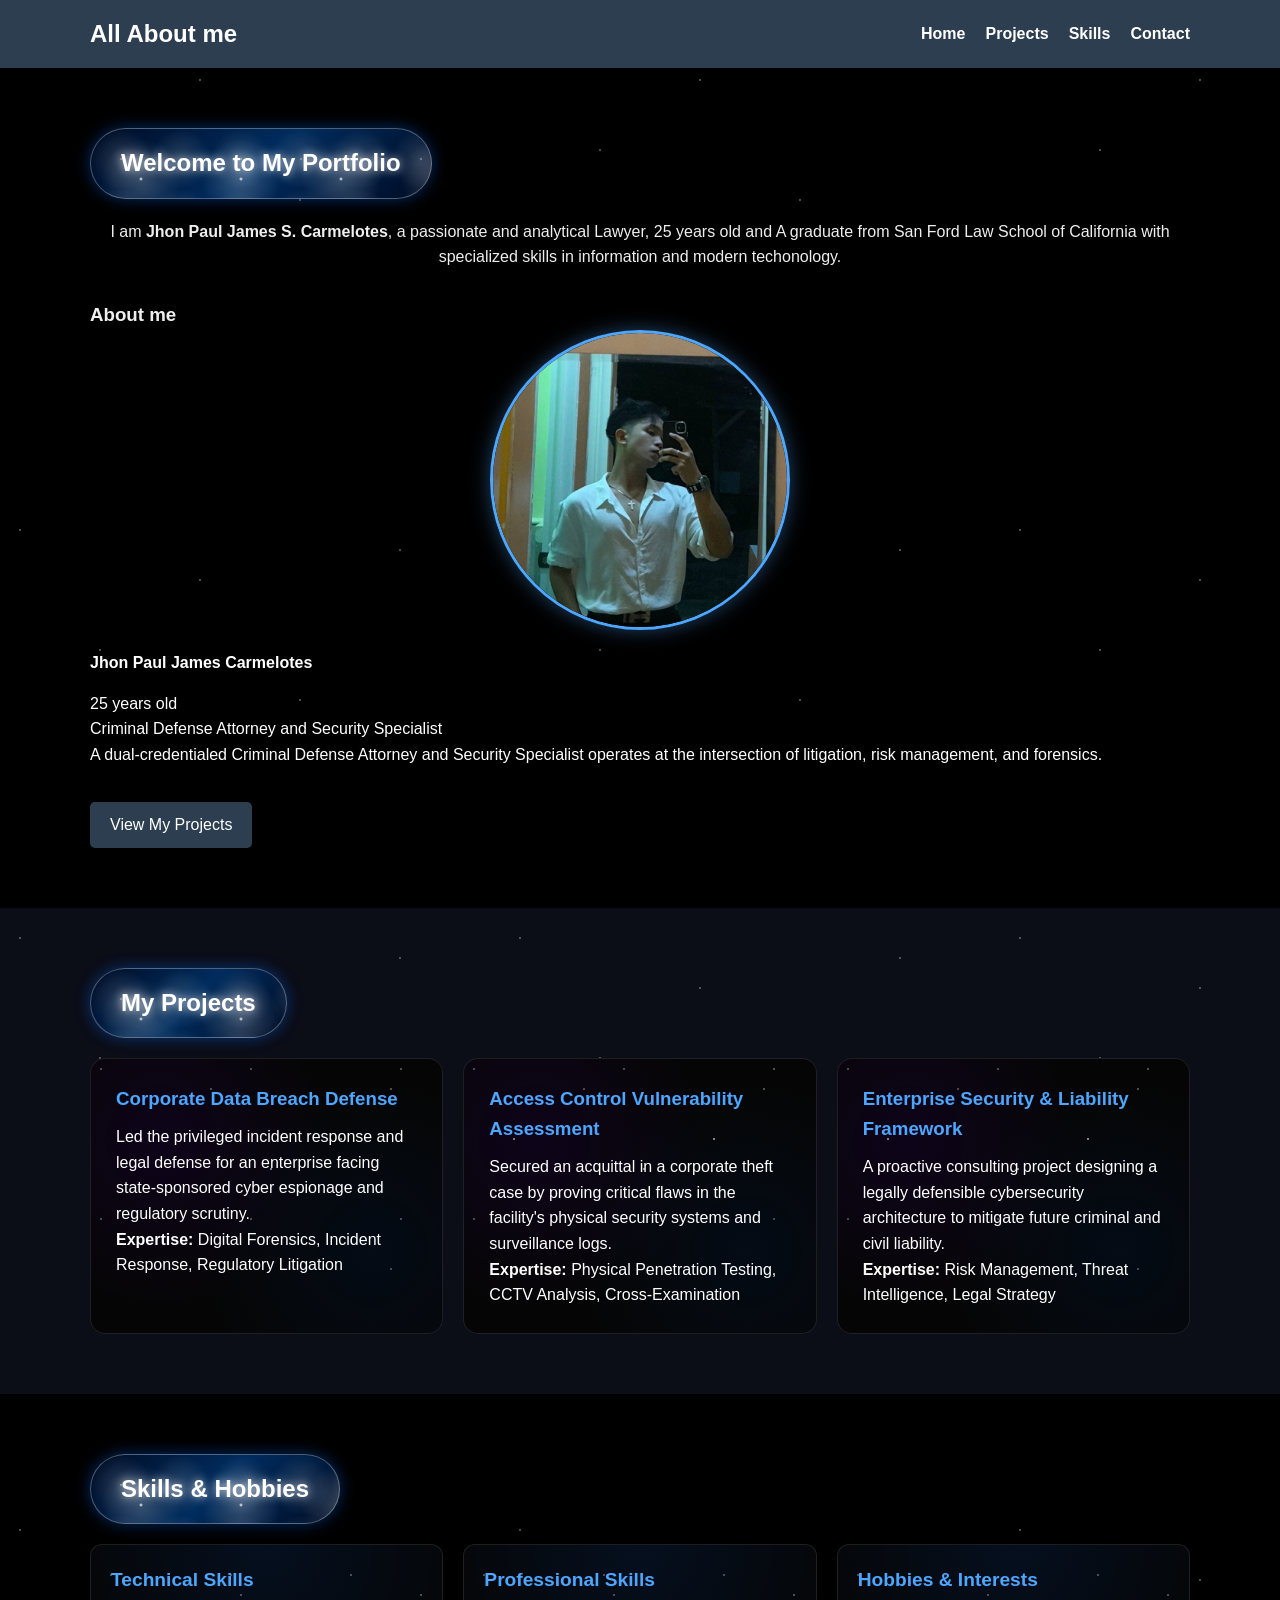
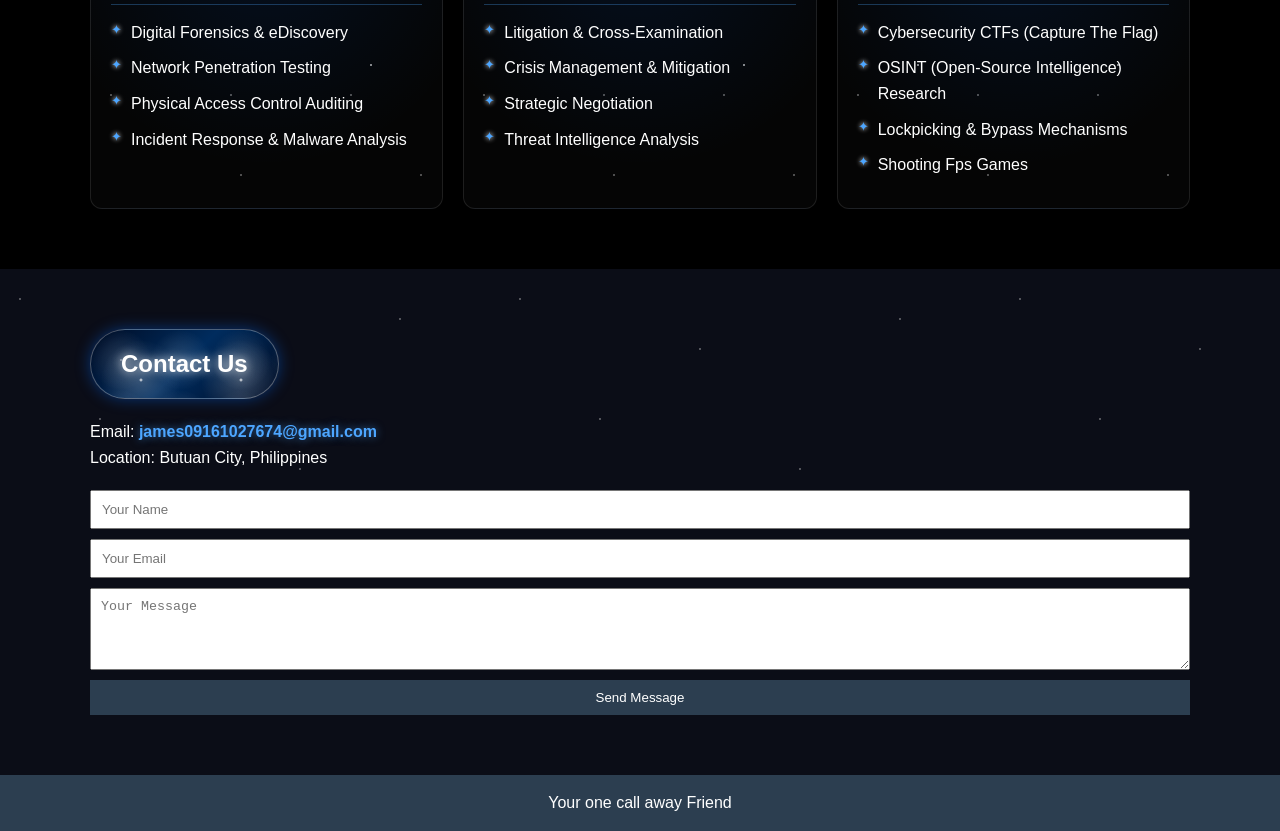
==== index.html @ 69eee3db "Add files via upload" ====
<!DOCTYPE html>
<html lang="en">
<head>
    <meta charset="UTF-8">
    <meta name="viewport" content="width=device-width, initial-scale=1.0">
    <title>My Portfolio Website</title>

    <link rel="stylesheet" href="style.css">
</head>
<body>

    <header>
        <div class="container nav-container">
            <h1 class="logo">All About me</h1>
            <nav>
                <ul class="nav-links">
                    <li><a href="#home">Home</a></li>
                    <li><a href="#projects">Projects</a></li>
                    <li><a href="#skills">Skills</a></li>
                    <li><a href="#contact">Contact</a></li>
                </ul>
            </nav>
        </div>
    </header>

    <main>

        <section id="home" class="section">
            <div class="container">
                <h2>Welcome to My Portfolio</h2>
                <p class="intro">
                    I am <strong>Jhon Paul James S. Carmelotes</strong>, a passionate and analytical Lawyer, 25 years old and A graduate 
                    from San Ford Law School of California with specialized skills  in information and modern techonology. 
                </p>

                <h3>About me</h3>
                    <div class="member">
    <label for="member2">
        <img src="image/IMG_20260904_041502_381.jpg" alt="Jhon Paul James Carmelotes" class="member-img">
                        <h4 style="color: #FFFFFF;">Jhon Paul James Carmelotes</h4>
                       <p class="description" style="color: #FFFFFF;">25 years old<br>
                       Criminal Defense Attorney and Security Specialist<br>
                       A dual-credentialed Criminal Defense Attorney and Security Specialist operates at the intersection of litigation, risk management, and forensics.</p>
    </label>
    

                <a href="#projects" class="btn">View My Projects</a>
            </div>
        </section>

        <section id="projects" class="section alt-bg">
            <div class="container">
                <h2>My Projects</h2>

<div class="projects-grid">
                    <div class="project-card">
                        <h3>Corporate Data Breach Defense</h3>
                        <p>Led the privileged incident response and legal defense for an enterprise facing state-sponsored cyber espionage and regulatory scrutiny.</p>
                        <p><strong>Expertise:</strong> Digital Forensics, Incident Response, Regulatory Litigation</p>
                    </div>

                    <div class="project-card">
                        <h3>Access Control Vulnerability Assessment</h3>
                        <p>Secured an acquittal in a corporate theft case by proving critical flaws in the facility's physical security systems and surveillance logs.</p>
                        <p><strong>Expertise:</strong> Physical Penetration Testing, CCTV Analysis, Cross-Examination</p>
                    </div>

                    <div class="project-card">
                        <h3>Enterprise Security & Liability Framework</h3>
                        <p>A proactive consulting project designing a legally defensible cybersecurity architecture to mitigate future criminal and civil liability.</p>
                        <p><strong>Expertise:</strong> Risk Management, Threat Intelligence, Legal Strategy</p>
                    </div>
                </div>
            </div>
        </section>

        <section id="skills" class="section">
            <div class="container">
                <h2>Skills & Hobbies</h2>

               <div class="skills-grid">
                    <div class="skills-box">
                        <h3>Technical Skills</h3>
                        <ul>
                            <li>Digital Forensics & eDiscovery</li>
                            <li>Network Penetration Testing</li>
                            <li>Physical Access Control Auditing</li>
                            <li>Incident Response & Malware Analysis</li>
                        </ul>
                    </div>

                    <div class="skills-box">
                        <h3>Professional Skills</h3>
                        <ul>
                            <li>Litigation & Cross-Examination</li>
                            <li>Crisis Management & Mitigation</li>
                            <li>Strategic Negotiation</li>
                            <li>Threat Intelligence Analysis</li>
                        </ul>
                    </div>

                    <div class="skills-box">
                        <h3>Hobbies & Interests</h3>
                        <ul>
                            <li>Cybersecurity CTFs (Capture The Flag)</li>
                            <li>OSINT (Open-Source Intelligence) Research</li>
                            <li>Lockpicking & Bypass Mechanisms</li>
                            <li>Shooting Fps Games</li>
                        </ul>
                    </div>
                </div>
            </div>
        </section>

        <section id="contact" class="section alt-bg">
            <div class="container">
                <h2>Contact Us</h2>
                <p>Email: <a href="mailto:james09161027674@gmail.com">james09161027674@gmail.com</a></p>
                <p>Location: Butuan City, Philippines</p>

                <form class="contact-form">
                    <input type="text" placeholder="Your Name" required>
                    <input type="email" placeholder="Your Email" required>
                    <textarea placeholder="Your Message" rows="4"></textarea>
                    <button type="submit">Send Message</button>
                </form>
            </div>
        </section>

    </main>

    <footer>
        <p>Your one call away Friend</p>
    </footer>

</body>
</html>
---- style.css ----
* {
    margin: 0;
    padding: 0;
    box-sizing: border-box;
}

body {
    font-family: Arial, Helvetica, sans-serif;
    line-height: 1.6;
    color: #eee;
    background-color: #000;
    background-image:
        radial-gradient(1px 1px at 20px 30px, white, transparent),
        radial-gradient(1px 1px at 100px 150px, white, transparent),
        radial-gradient(1px 1px at 200px 80px, white, transparent),
        radial-gradient(1px 1px at 300px 200px, white, transparent),
        radial-gradient(1px 1px at 400px 50px, white, transparent);
    background-size: 500px 500px;
}

.container {
    width: 90%;
    max-width: 1100px;
    margin: auto;
}

header {
    background-color: #2c3e50;
    color: #fff;
    padding: 15px 0;
}

.nav-container {
    display: flex;
    justify-content: space-between;
    align-items: center;
}

.logo {
    font-size: 24px;
}

.nav-links {
    list-style: none;
    display: flex;
}

.nav-links li {
    margin-left: 20px;
}

.nav-links a {
    color: #fff;
    text-decoration: none;
    font-weight: bold;
}

.nav-links a:hover {
    text-decoration: underline;
}

.section {
    padding: 60px 0;
}

.section h2 {
    text-align: center;
    margin-bottom: 20px;
}

.intro {
    text-align: center;
    margin-bottom: 30px;
}

.banner {
    width: 100%;
    max-width: 450px;
    height: 450px;
    object-fit: cover;
    border-radius: 15px;
    display: block;
    margin: 20px auto;
}

.alt-bg {
    background-color: #0b0d17;
    background-image:
        radial-gradient(1px 1px at 20px 30px, white, transparent),
        radial-gradient(1px 1px at 100px 150px, white, transparent),
        radial-gradient(1px 1px at 200px 80px, white, transparent),
        radial-gradient(1px 1px at 300px 200px, white, transparent),
        radial-gradient(1px 1px at 400px 50px, white, transparent);
    background-size: 500px 500px;
    padding: 60px 0;
}

.profile {
    max-width: 800px;
    margin: auto;
    text-align: center;
    padding: 25px;
    border-radius: 15px;
    background-color: #050505;
    background-image:
        radial-gradient(circle at 20% 30%, rgba(70, 0, 150, 0.15), transparent 50%),
        radial-gradient(circle at 80% 70%, rgba(0, 50, 120, 0.15), transparent 50%),
        radial-gradient(1px 1px at 20px 30px, white, transparent),
        radial-gradient(1px 1px at 100px 150px, white, transparent),
        radial-gradient(1px 1px at 200px 80px, white, transparent),
        radial-gradient(1px 1px at 300px 200px, white, transparent);
    background-size: 100% 100%, 100% 100%, 150px 150px, 200px 200px, 180px 180px, 250px 250px;
    border: 1px solid rgba(255, 255, 255, 0.1);
    transition: 0.3s ease;
}

.profile:hover {
    transform: translateY(-5px);
    box-shadow: 0 10px 30px rgba(0, 100, 255, 0.2);
    border-color: rgba(255, 255, 255, 0.3);
}

.member-img {
    width: 300px;
    height: 300px;
    object-fit: cover;
    border-radius: 50%;
    display: flex;
    margin: 0 auto 20px;
    border: 3px solid #4da6ff;
    box-shadow: 0 0 20px rgba(77, 166, 255, 0.4);
    
    transition: transform 0.3s ease-in-out, box-shadow 0.3s ease-in-out; 
}


.member-img:hover {
    transform: scale(1.1); 
    box-shadow: 0 0 30px rgba(77, 166, 255, 0.8); 
}

.profile h3 {
    color: #4da6ff;
    font-size: 1.8rem;
    margin-bottom: 10px;
}

.profile p {
    color: #fff;
}

.description {
    margin: 15px 0;
    color: #ddd;
}

.btn {
    display: inline-block;
    margin-top: 20px;
    padding: 10px 20px;
    background-color: #2c3e50;
    color: #fff;
    text-decoration: none;
    border-radius: 5px;
}

.btn:hover {
    background-color: #3498db;
}

h2 {
    background: linear-gradient(135deg, #000c24 0%, #002c5e 50%, #000c24 100%);
    background-image:
        radial-gradient(white, rgba(255,255,255,.2) 2px, transparent 40px),
        radial-gradient(white, rgba(255,255,255,.15) 1px, transparent 30px),
        linear-gradient(135deg, #000c24 0%, #002c5e 50%, #000c24 100%);
    background-size: 100px 100px, 60px 60px, 100% 100%;
    color: #fff;
    padding: 15px 30px;
    border-radius: 50px;
    display: inline-block;
    border: 1px solid rgba(255, 255, 255, 0.3);
    box-shadow: 0 0 15px rgba(0, 110, 255, 0.4);
    text-shadow: 0 0 10px rgba(255, 255, 255, 0.8);
    margin-bottom: 20px;
}

.projects-grid {
    display: flex;
    gap: 20px;
}

.project-card {
    background-color: #050505;
    flex: 1;
    background-image:
        radial-gradient(circle at 20% 30%, rgba(70, 0, 150, 0.15), transparent 50%),
        radial-gradient(circle at 80% 70%, rgba(0, 50, 120, 0.15), transparent 50%),
        radial-gradient(1px 1px at 10px 10px, white, transparent),
        radial-gradient(1.5px 1.5px at 50px 80px, white, transparent),
        radial-gradient(1px 1px at 120px 30px, white, transparent),
        radial-gradient(1.5px 1.5px at 180px 110px, white, transparent);
    background-size:
        100% 100%,
        100% 100%,
        150px 150px,
        200px 200px,
        180px 180px,
        250px 250px;
    border: 1px solid rgba(255, 255, 255, 0.1);
    border-radius: 15px;
    padding: 25px;
    transition: 0.3s ease;
    color: #fff;
}

.project-card:hover {
    transform: translateY(-5px);
    box-shadow: 0 10px 30px rgba(0, 100, 255, 0.2);
    border-color: rgba(255, 255, 255, 0.3);
}

.project-card h3 {
    color: #4da6ff;
    margin-bottom: 10px;
}

.skills-grid {
    display: flex;
    gap: 20px;
}

.skills-box {
    flex: 1;
    background-color: #050505;
    background-image:
        radial-gradient(circle at 50% 0%, rgba(0, 100, 255, 0.1), transparent 70%),
        radial-gradient(1px 1px at 20px 30px, white, transparent),
        radial-gradient(1px 1px at 150px 50px, white, transparent),
        radial-gradient(1.5px 1.5px at 80px 120px, white, transparent);
    background-size:
        100% 100%,
        120px 120px,
        180px 180px,
        200px 200px;
    border: 1px solid rgba(255, 255, 255, 0.1);
    border-radius: 12px;
    padding: 20px;
    color: white;
    transition: 0.3s ease;
}

.skills-box:hover {
    border-color: #0066ff;
    box-shadow: 0 0 20px rgba(0, 102, 255, 0.2);
    transform: scale(1.02);
}

.skills-box h3 {
    color: #4da6ff;
    border-bottom: 1px solid rgba(77, 166, 255, 0.3);
    padding-bottom: 8px;
    margin-bottom: 15px;
    font-size: 1.2rem;
}

.skills-box ul {
    list-style: none;
    padding: 0;
}

.skills-box li {
    margin: 10px 0;
    position: relative;
    padding-left: 20px;
}

.skills-box li::before {
    content: "✦";
    position: absolute;
    left: 0;
    color: #4da6ff;
    text-shadow: 0 0 5px #fff;
    font-size: 0.8rem;
}

#contact a {
    color: #4da6ff;
    text-decoration: none;
    font-weight: bold;
    transition: 0.3s ease;
    text-shadow: 0 0 8px rgba(77, 166, 255, 0.6);
}

#contact a:hover {
    color: #fff;
    text-shadow: 0 0 15px #4da6ff, 0 0 5px #fff;
    letter-spacing: 1px;
}

#contact p {
    color: #fff;
}

.contact-form {
    margin-top: 20px;
    display: flex;
    flex-direction: column;
}

.contact-form input,
.contact-form textarea {
    margin-bottom: 10px;
    padding: 10px;
}

.contact-form button {
    padding: 10px;
    background-color: #2c3e50;
    color: #fff;
    border: none;
    cursor: pointer;
}

.contact-form button:hover {
    background-color: #3498db;
}

footer {
    text-align: center;
    padding: 15px;
    background-color: #2c3e50;
    color: #fff;
}

@media (max-width: 768px) {
    .nav-links {
        flex-direction: column;
        gap: 5px;
    }

    .projects-grid,
    .skills-grid {
        flex-direction: column;
    }

    .profile {
        width: 100%;
    }

    .banner {
        height: 300px;
    }

    body {
        font-size: 14px;
    }
}
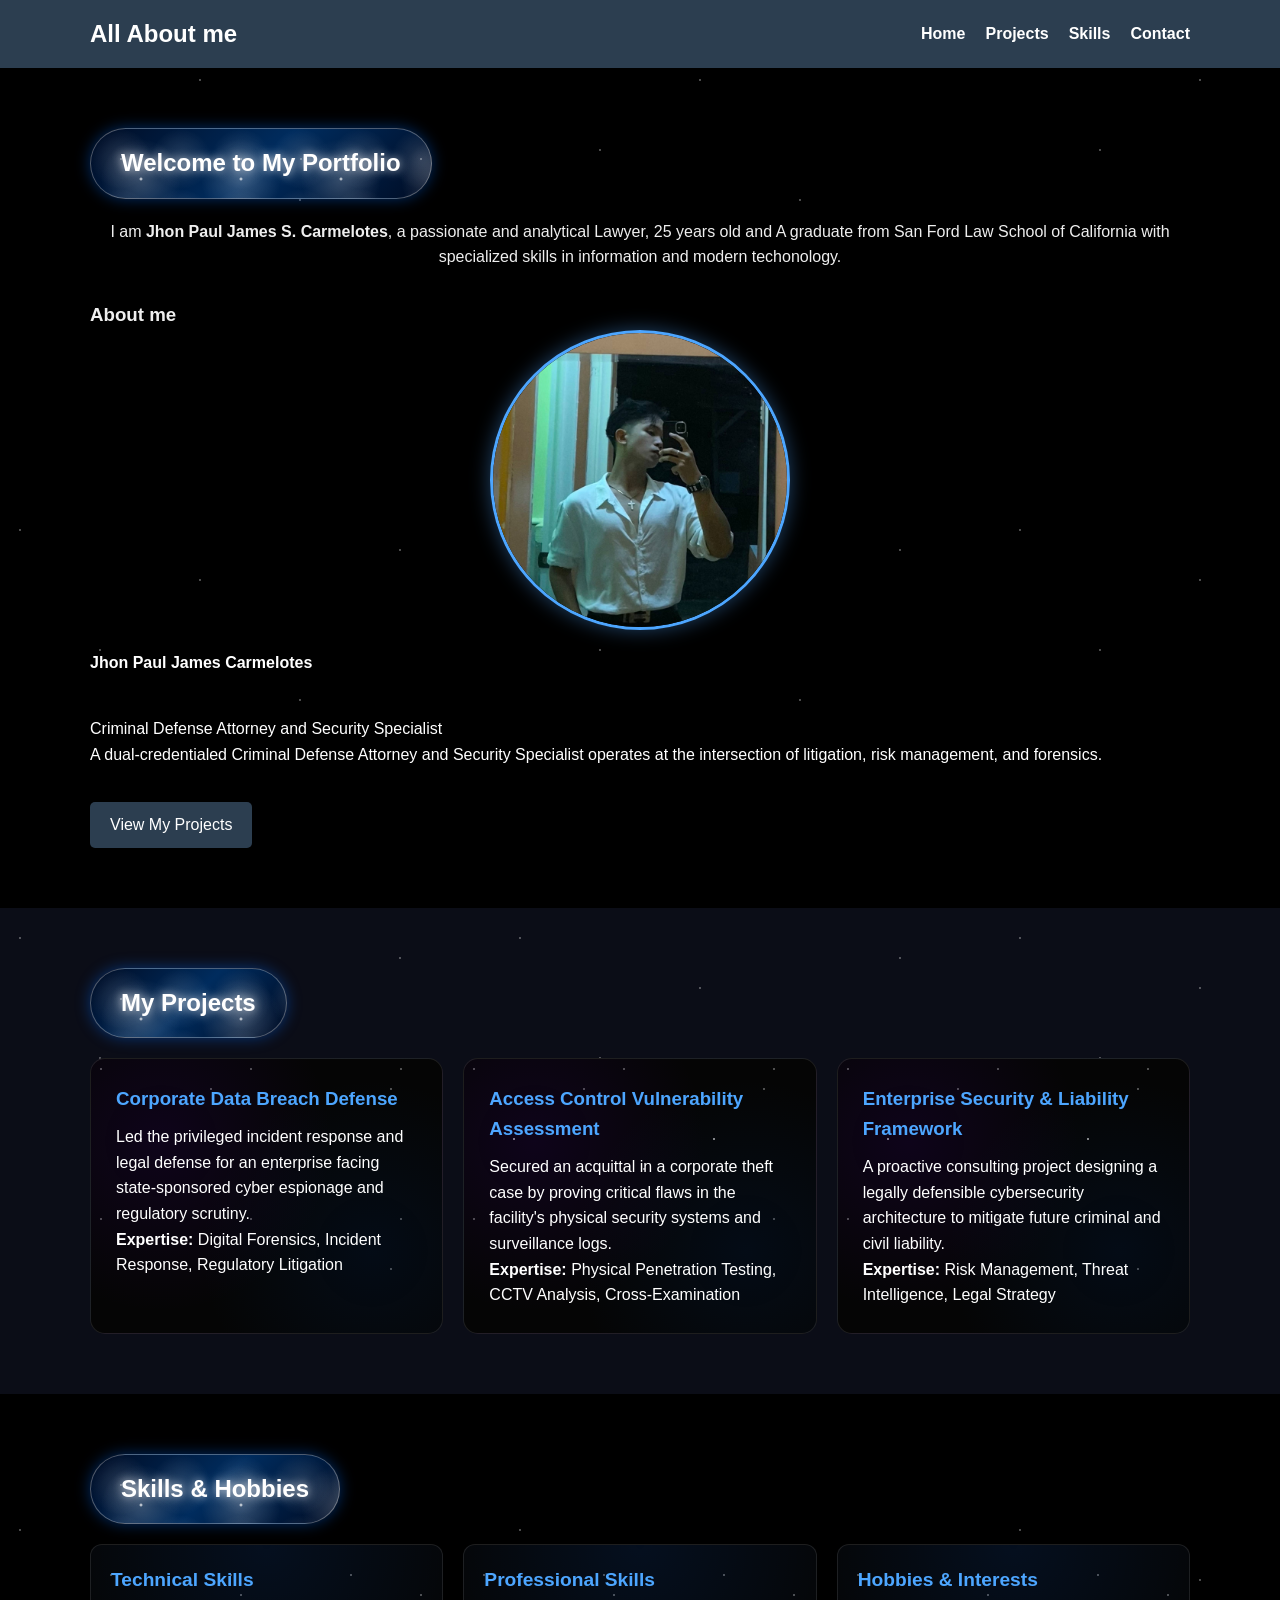
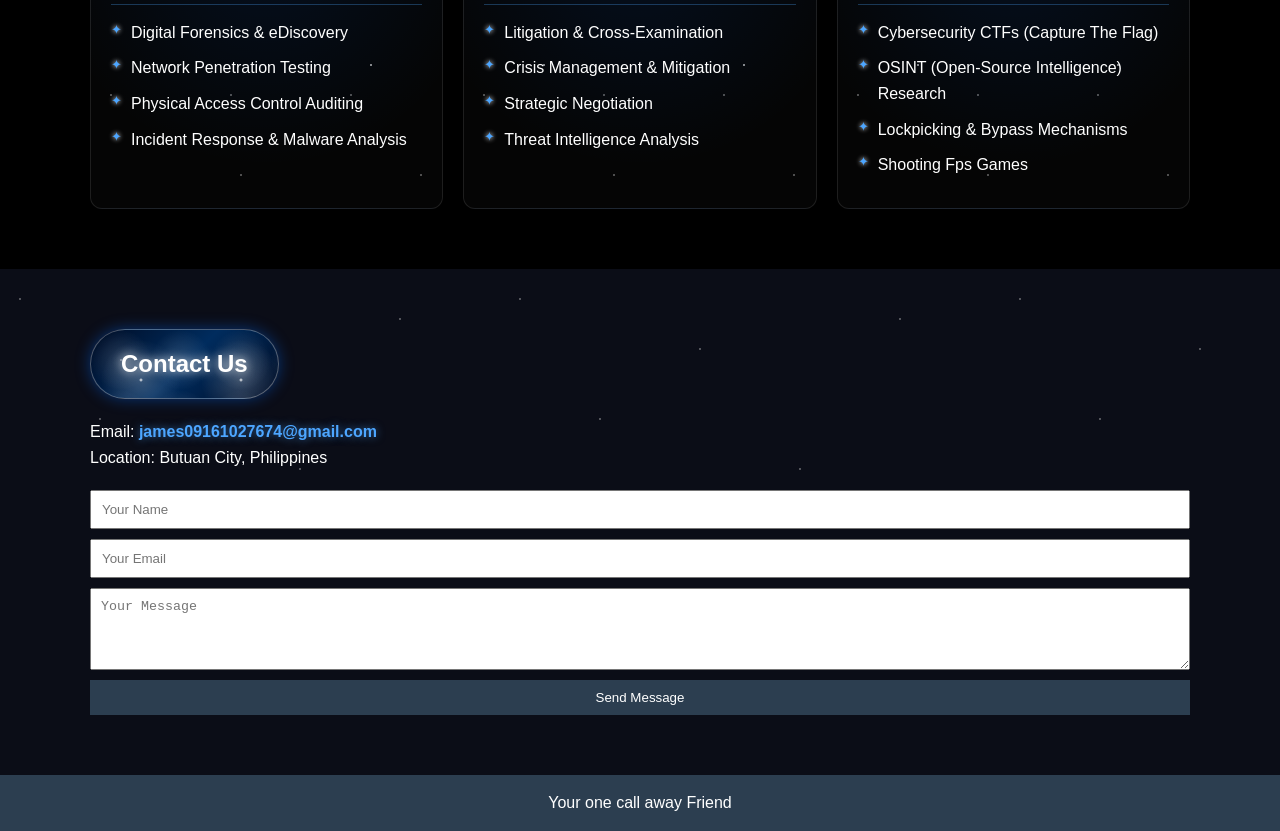
==== commit b4433e75: "Fix HTML encoding issues in index.html" ====
--- a/index.html
+++ b/index.html
@@ -38,7 +38,7 @@
     <label for="member2">
         <img src="image/IMG_20260904_041502_381.jpg" alt="Jhon Paul James Carmelotes" class="member-img">
                         <h4 style="color: #FFFFFF;">Jhon Paul James Carmelotes</h4>
-                       <p class="description" style="color: #FFFFFF;">25 years old<br>
+                       <p class="description" style="color: #FFFFFF;"><br>
                        Criminal Defense Attorney and Security Specialist<br>
                        A dual-credentialed Criminal Defense Attorney and Security Specialist operates at the intersection of litigation, risk management, and forensics.</p>
     </label>
@@ -134,4 +134,4 @@
     </footer>
 
 </body>
-</html>+</html>
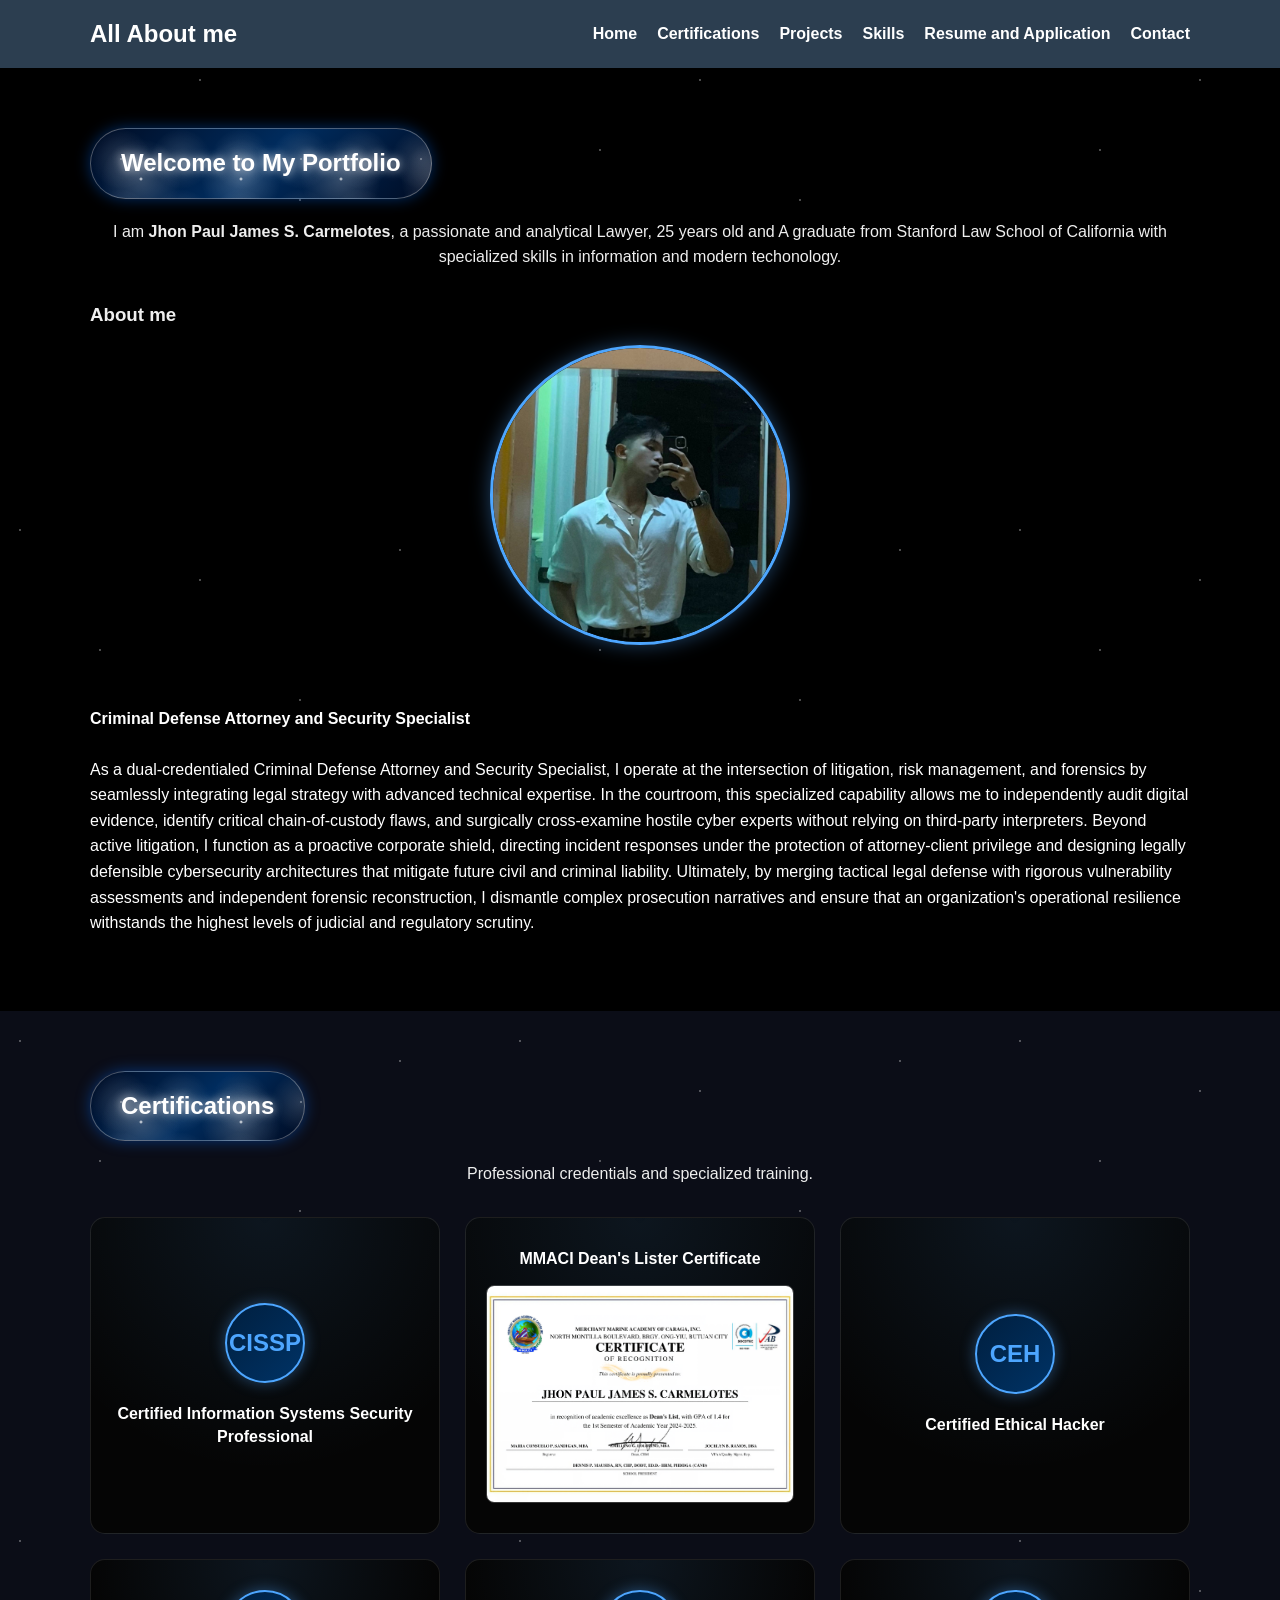
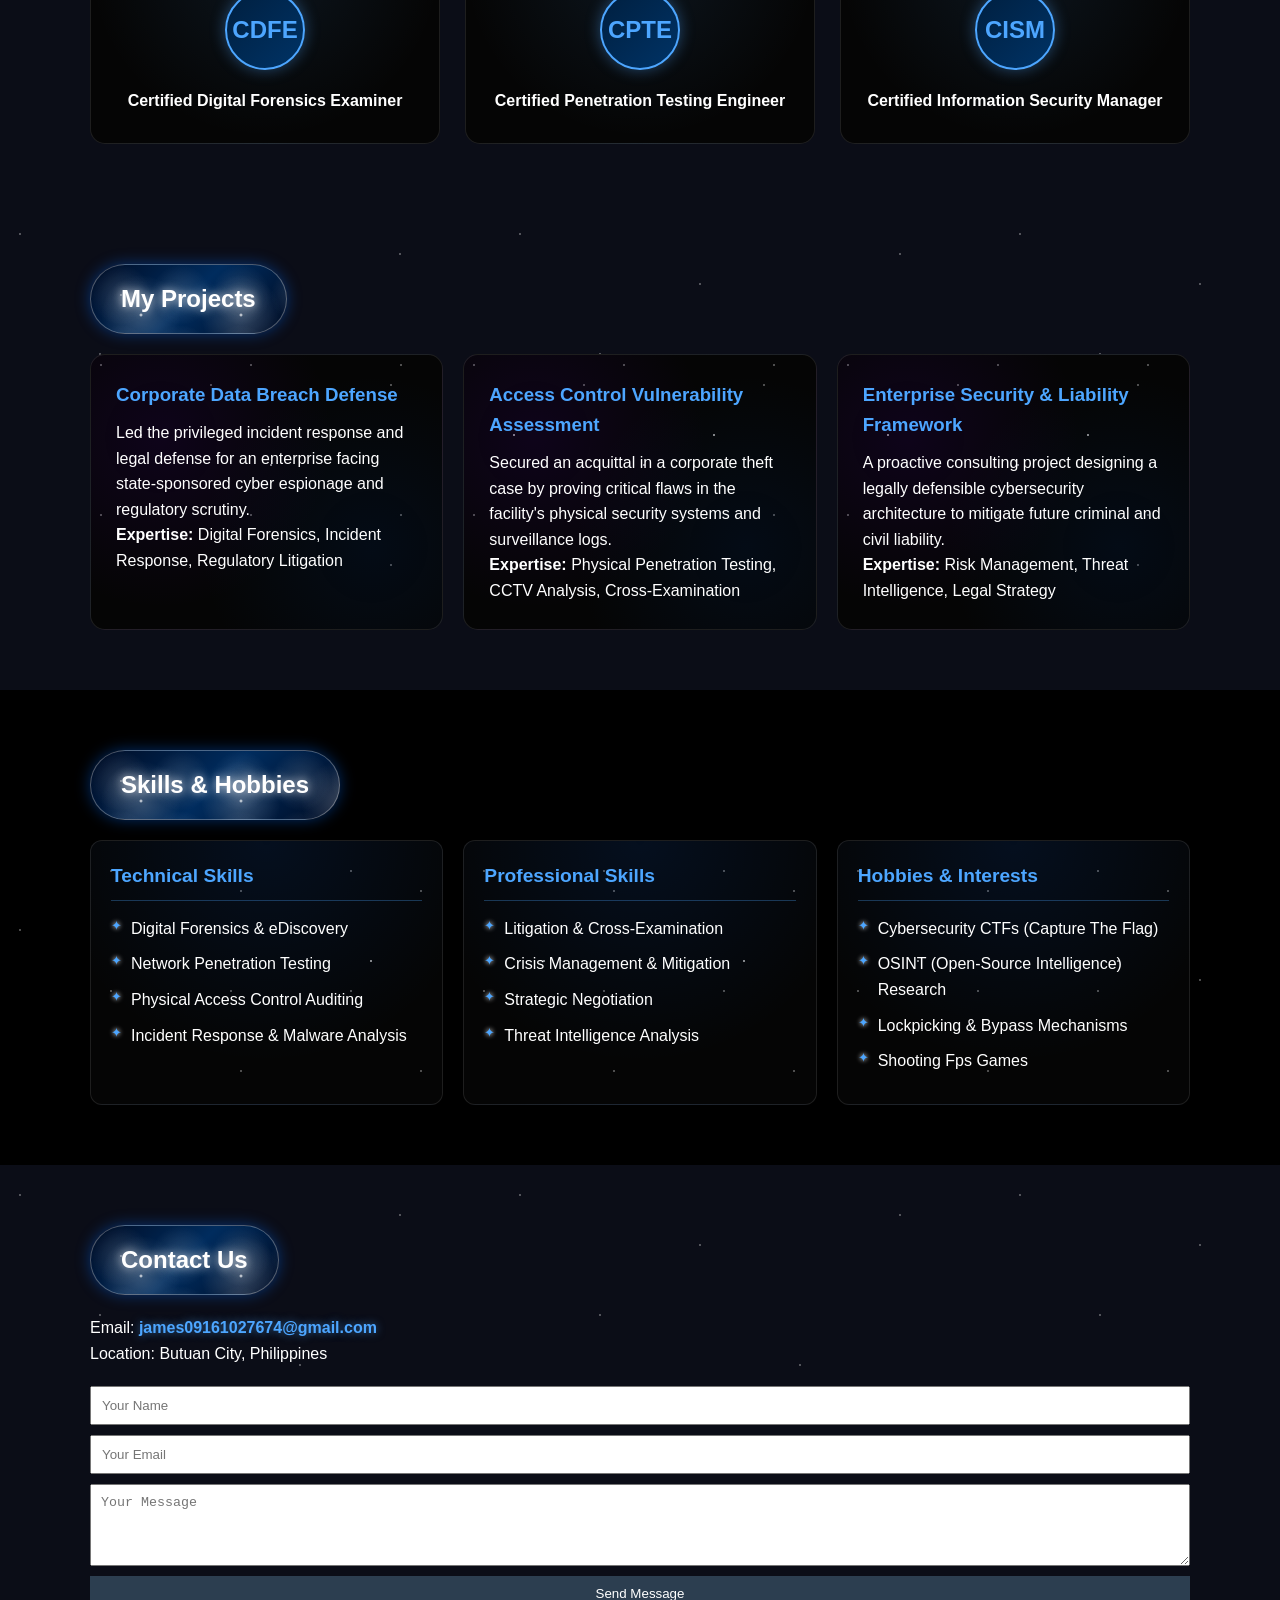
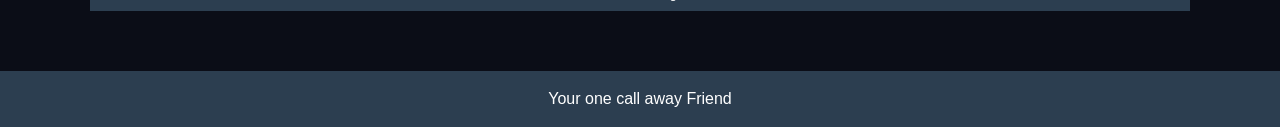
==== commit c1bff171: "Add files via upload" ====
--- a/index.html
+++ b/index.html
@@ -4,7 +4,6 @@
     <meta charset="UTF-8">
     <meta name="viewport" content="width=device-width, initial-scale=1.0">
     <title>My Portfolio Website</title>
-
     <link rel="stylesheet" href="style.css">
 </head>
 <body>
@@ -15,8 +14,10 @@
             <nav>
                 <ul class="nav-links">
                     <li><a href="#home">Home</a></li>
+                    <li><a href="#certifications">Certifications</a></li>
                     <li><a href="#projects">Projects</a></li>
                     <li><a href="#skills">Skills</a></li>
+                    <li><a href="resume.html">Resume and Application</a></li>
                     <li><a href="#contact">Contact</a></li>
                 </ul>
             </nav>
@@ -30,29 +31,72 @@
                 <h2>Welcome to My Portfolio</h2>
                 <p class="intro">
                     I am <strong>Jhon Paul James S. Carmelotes</strong>, a passionate and analytical Lawyer, 25 years old and A graduate 
-                    from San Ford Law School of California with specialized skills  in information and modern techonology. 
+                    from Stanford Law School of California with specialized skills in information and modern techonology. 
                 </p>
 
                 <h3>About me</h3>
-                    <div class="member">
-    <label for="member2">
-        <img src="image/IMG_20260904_041502_381.jpg" alt="Jhon Paul James Carmelotes" class="member-img">
-                        <h4 style="color: #FFFFFF;">Jhon Paul James Carmelotes</h4>
-                       <p class="description" style="color: #FFFFFF;"><br>
-                       Criminal Defense Attorney and Security Specialist<br>
-                       A dual-credentialed Criminal Defense Attorney and Security Specialist operates at the intersection of litigation, risk management, and forensics.</p>
-    </label>
-    
-
-                <a href="#projects" class="btn">View My Projects</a>
+                <div class="member">
+                    <label for="member2">
+                        <!-- Wrap your existing image in this new div -->
+                        <div class="profile-img-wrapper">
+                        <img src="image/IMG_20260904_041502_381.jpg" alt="Profile" class="member-img">
+                        </div>
+                        <p class="description" style="color: #FFFFFF;"><br>
+                        <strong>Criminal Defense Attorney and Security Specialist</strong><br>
+                        <br>
+                        As a dual-credentialed Criminal Defense Attorney and Security Specialist, I operate at the intersection of litigation, risk management, and forensics by seamlessly integrating legal strategy with advanced technical expertise. In the courtroom, this specialized capability allows me to independently audit digital evidence, identify critical chain-of-custody flaws, and surgically cross-examine hostile cyber experts without relying on third-party interpreters. Beyond active litigation, I function as a proactive corporate shield, directing incident responses under the protection of attorney-client privilege and designing legally defensible cybersecurity architectures that mitigate future civil and criminal liability. Ultimately, by merging tactical legal defense with rigorous vulnerability assessments and independent forensic reconstruction, I dismantle complex prosecution narratives and ensure that an organization's operational resilience withstands the highest levels of judicial and regulatory scrutiny.</p>
+                    </label>
+                </div>
             </div>
         </section>
+
+        <section id="certifications" class="section alt-bg">
+    <div class="container">
+        <h2>Certifications</h2>
+        <p class="intro">Professional credentials and specialized training.</p>
+
+        <!-- Use a single grid container -->
+        <div class="cert-grid">
+            
+            <div class="cert-card">
+                <div class="cert-icon">CISSP</div>
+                <h3>Certified Information Systems Security Professional</h3>
+            </div>
+
+                <div class="cert-card">
+                <h3>MMACI Dean's Lister Certificate</h3>
+                <img src="image/dl.png" alt="Dean's List Certificate" class="cert-img">
+            </div>
+
+            <div class="cert-card">
+                <div class="cert-icon">CEH</div>
+                <h3>Certified Ethical Hacker</h3>
+            </div>
+
+            <div class="cert-card">
+                <div class="cert-icon">CDFE</div>
+                <h3>Certified Digital Forensics Examiner</h3>
+            </div>
+
+            <div class="cert-card">
+                <div class="cert-icon">CPTE</div>
+                <h3>Certified Penetration Testing Engineer</h3>
+            </div>
+
+            <div class="cert-card">
+                <div class="cert-icon">CISM</div>
+                <h3>Certified Information Security Manager</h3>
+            </div>
+            
+        </div>
+    </div>
+</section>
 
         <section id="projects" class="section alt-bg">
             <div class="container">
                 <h2>My Projects</h2>
 
-<div class="projects-grid">
+                <div class="projects-grid">
                     <div class="project-card">
                         <h3>Corporate Data Breach Defense</h3>
                         <p>Led the privileged incident response and legal defense for an enterprise facing state-sponsored cyber espionage and regulatory scrutiny.</p>
@@ -78,7 +122,7 @@
             <div class="container">
                 <h2>Skills & Hobbies</h2>
 
-               <div class="skills-grid">
+                <div class="skills-grid">
                     <div class="skills-box">
                         <h3>Technical Skills</h3>
                         <ul>
@@ -134,4 +178,4 @@
     </footer>
 
 </body>
-</html>
+</html>
--- a/style.css
+++ b/style.css
@@ -2,6 +2,16 @@
     margin: 0;
     padding: 0;
     box-sizing: border-box;
+}
+
+@keyframes moveStars {
+    from {
+        background-position: 0 0;
+    }
+
+    to {
+        background-position: 500px 500px;
+    }
 }
 
 body {
@@ -16,71 +26,7 @@
         radial-gradient(1px 1px at 300px 200px, white, transparent),
         radial-gradient(1px 1px at 400px 50px, white, transparent);
     background-size: 500px 500px;
-}
-
-.container {
-    width: 90%;
-    max-width: 1100px;
-    margin: auto;
-}
-
-header {
-    background-color: #2c3e50;
-    color: #fff;
-    padding: 15px 0;
-}
-
-.nav-container {
-    display: flex;
-    justify-content: space-between;
-    align-items: center;
-}
-
-.logo {
-    font-size: 24px;
-}
-
-.nav-links {
-    list-style: none;
-    display: flex;
-}
-
-.nav-links li {
-    margin-left: 20px;
-}
-
-.nav-links a {
-    color: #fff;
-    text-decoration: none;
-    font-weight: bold;
-}
-
-.nav-links a:hover {
-    text-decoration: underline;
-}
-
-.section {
-    padding: 60px 0;
-}
-
-.section h2 {
-    text-align: center;
-    margin-bottom: 20px;
-}
-
-.intro {
-    text-align: center;
-    margin-bottom: 30px;
-}
-
-.banner {
-    width: 100%;
-    max-width: 450px;
-    height: 450px;
-    object-fit: cover;
-    border-radius: 15px;
-    display: block;
-    margin: 20px auto;
+    animation: moveStars 10s linear infinite;
 }
 
 .alt-bg {
@@ -93,31 +39,98 @@
         radial-gradient(1px 1px at 400px 50px, white, transparent);
     background-size: 500px 500px;
     padding: 60px 0;
-}
-
-.profile {
-    max-width: 800px;
+    animation: moveStars 5s linear infinite;
+}
+
+.container {
+    width: 90%;
+    max-width: 1100px;
     margin: auto;
+}
+
+header {
+    background-color: #2c3e50;
+    color: #fff;
+    padding: 15px 0;
+}
+
+.nav-container {
+    display: flex;
+    justify-content: space-between;
+    align-items: center;
+}
+
+.logo {
+    font-size: 24px;
+}
+
+.nav-links {
+    list-style: none;
+    display: flex;
+}
+
+.nav-links li {
+    margin-left: 20px;
+}
+
+.nav-links a {
+    color: #fff;
+    text-decoration: none;
+    font-weight: bold;
+}
+
+.nav-links a:hover {
+    text-decoration: underline;
+}
+
+.section {
+    padding: 60px 0;
+}
+
+.section h2 {
     text-align: center;
-    padding: 25px;
-    border-radius: 15px;
-    background-color: #050505;
-    background-image:
-        radial-gradient(circle at 20% 30%, rgba(70, 0, 150, 0.15), transparent 50%),
-        radial-gradient(circle at 80% 70%, rgba(0, 50, 120, 0.15), transparent 50%),
-        radial-gradient(1px 1px at 20px 30px, white, transparent),
-        radial-gradient(1px 1px at 100px 150px, white, transparent),
-        radial-gradient(1px 1px at 200px 80px, white, transparent),
-        radial-gradient(1px 1px at 300px 200px, white, transparent);
-    background-size: 100% 100%, 100% 100%, 150px 150px, 200px 200px, 180px 180px, 250px 250px;
-    border: 1px solid rgba(255, 255, 255, 0.1);
-    transition: 0.3s ease;
-}
-
-.profile:hover {
-    transform: translateY(-5px);
-    box-shadow: 0 10px 30px rgba(0, 100, 255, 0.2);
-    border-color: rgba(255, 255, 255, 0.3);
+    margin-bottom: 20px;
+}
+
+.intro {
+    text-align: center;
+    margin-bottom: 30px;
+}
+
+.profile-img-wrapper {
+    position: relative;
+    width: 330px;
+    height: 330px;
+    margin: 0 auto 20px;
+    display: flex;
+    justify-content: center;
+    align-items: center;
+    animation: profileFloat 3s ease-in-out infinite;
+}
+
+.profile-img-wrapper:hover {
+    animation-play-state: paused;
+}
+
+.profile-img-wrapper::before {
+    content: "";
+    position: absolute;
+    width: 100%;
+    height: 100%;
+    border-radius: 50%;
+    border: 4px solid transparent;
+    border-top: 4px solid #4da6ff;
+    border-right: 4px dashed #4da6ff;
+    border-bottom: 4px solid #4da6ff;
+    box-shadow: 0 0 25px rgba(77, 166, 255, 0.6);
+    opacity: 0;
+    transition: opacity 0.4s ease;
+    pointer-events: none;
+}
+
+.profile-img-wrapper:hover::before {
+    opacity: 1;
+    animation: spinRing 2s linear infinite;
 }
 
 .member-img {
@@ -125,33 +138,45 @@
     height: 300px;
     object-fit: cover;
     border-radius: 50%;
-    display: flex;
-    margin: 0 auto 20px;
+    position: relative;
+    z-index: 1;
     border: 3px solid #4da6ff;
     box-shadow: 0 0 20px rgba(77, 166, 255, 0.4);
-    
-    transition: transform 0.3s ease-in-out, box-shadow 0.3s ease-in-out; 
-}
-
-
-.member-img:hover {
-    transform: scale(1.1); 
-    box-shadow: 0 0 30px rgba(77, 166, 255, 0.8); 
-}
-
-.profile h3 {
-    color: #4da6ff;
-    font-size: 1.8rem;
-    margin-bottom: 10px;
-}
-
-.profile p {
-    color: #fff;
+    transition: all 0.4s ease-in-out;
+}
+
+.profile-img-wrapper:hover .member-img {
+    transform: scale(1.02);
+    border-color: #001f3f;
+    box-shadow: none;
+}
+
+@keyframes profileFloat {
+    0% {
+        transform: translateY(0px);
+    }
+
+    50% {
+        transform: translateY(-15px);
+    }
+
+    100% {
+        transform: translateY(0px);
+    }
+}
+
+@keyframes spinRing {
+    0% {
+        transform: rotate(0deg);
+    }
+
+    100% {
+        transform: rotate(360deg);
+    }
 }
 
 .description {
     margin: 15px 0;
-    color: #ddd;
 }
 
 .btn {
@@ -169,10 +194,9 @@
 }
 
 h2 {
-    background: linear-gradient(135deg, #000c24 0%, #002c5e 50%, #000c24 100%);
     background-image:
-        radial-gradient(white, rgba(255,255,255,.2) 2px, transparent 40px),
-        radial-gradient(white, rgba(255,255,255,.15) 1px, transparent 30px),
+        radial-gradient(white, rgba(255, 255, 255, .2) 2px, transparent 40px),
+        radial-gradient(white, rgba(255, 255, 255, .15) 1px, transparent 30px),
         linear-gradient(135deg, #000c24 0%, #002c5e 50%, #000c24 100%);
     background-size: 100px 100px, 60px 60px, 100% 100%;
     color: #fff;
@@ -210,14 +234,14 @@
     border: 1px solid rgba(255, 255, 255, 0.1);
     border-radius: 15px;
     padding: 25px;
-    transition: 0.3s ease;
-    color: #fff;
+    color: #fff;
+    transition: all 0.4s cubic-bezier(0.175, 0.885, 0.32, 1.275);
 }
 
 .project-card:hover {
-    transform: translateY(-5px);
-    box-shadow: 0 10px 30px rgba(0, 100, 255, 0.2);
-    border-color: rgba(255, 255, 255, 0.3);
+    transform: translateY(-10px) scale(1.06);
+    box-shadow: 0 15px 40px rgba(77, 166, 255, 0.3);
+    border-color: #4da6ff;
 }
 
 .project-card h3 {
@@ -247,13 +271,13 @@
     border-radius: 12px;
     padding: 20px;
     color: white;
-    transition: 0.3s ease;
+    transition: all 0.4s cubic-bezier(0.175, 0.885, 0.32, 1.275);
 }
 
 .skills-box:hover {
-    border-color: #0066ff;
-    box-shadow: 0 0 20px rgba(0, 102, 255, 0.2);
-    transform: scale(1.02);
+    border-color: #4da6ff;
+    box-shadow: 0 10px 35px rgba(77, 166, 255, 0.4);
+    transform: translateY(-8px) scale(1.06);
 }
 
 .skills-box h3 {
@@ -333,6 +357,86 @@
     color: #fff;
 }
 
+.cert-grid {
+    display: grid;
+    grid-template-columns: repeat(auto-fit, minmax(300px, 1fr));
+    gap: 25px;
+    margin-top: 30px;
+    justify-items: center;
+}
+
+.cert-card {
+    background-color: #050505;
+    width: 100%;
+    max-width: 450px;
+    padding: 30px 20px;
+    border-radius: 15px;
+    border: 1px solid rgba(255, 255, 255, 0.1);
+    text-align: center;
+    transition: all 0.4s cubic-bezier(0.175, 0.885, 0.32, 1.275);
+    background-image: radial-gradient(circle at 50% 0%, rgba(77, 166, 255, 0.1), transparent 70%);
+    cursor: pointer;
+    display: flex;
+    flex-direction: column;
+    justify-content: center;
+}
+
+.cert-card:hover {
+    transform: translateY(-8px) scale(1.05);
+    box-shadow: 0 10px 30px rgba(77, 166, 255, 0.3);
+    border-color: #4da6ff;
+    z-index: 10;
+}
+
+.cert-icon {
+    width: 80px;
+    height: 80px;
+    margin: 0 auto 20px;
+    display: flex;
+    align-items: center;
+    justify-content: center;
+    background: linear-gradient(135deg, #001f3f, #003366);
+    color: #4da6ff;
+    font-size: 1.5rem;
+    font-weight: bold;
+    border-radius: 50%;
+    border: 2px solid #4da6ff;
+    box-shadow: 0 0 15px rgba(77, 166, 255, 0.4);
+    transition: all 0.3s ease;
+}
+
+.cert-card:hover .cert-icon {
+    background: #4da6ff;
+    color: #000;
+    box-shadow: 0 0 25px rgba(255, 255, 255, 0.8);
+}
+
+.cert-card h3 {
+    color: #fff;
+    font-size: 1rem;
+    line-height: 1.4;
+    margin: 0;
+}
+
+.cert-img {
+    width: 100%;
+    height: auto;
+    margin-top: 15px;
+    border-radius: 8px;
+    border: 1px solid rgba(255, 255, 255, 0.2);
+    object-fit: contain;
+    display: block;
+    position: relative;
+    z-index: 1;
+    transition: transform 0.4s cubic-bezier(0.175, 0.885, 0.32, 1.275), box-shadow 0.4s ease;
+}
+
+.cert-card:hover .cert-img {
+    transform: scale(1.4);
+    z-index: 100;
+    box-shadow: 0 15px 40px rgba(0, 0, 0, 0.8);
+}
+
 @media (max-width: 768px) {
     .nav-links {
         flex-direction: column;
@@ -344,14 +448,6 @@
         flex-direction: column;
     }
 
-    .profile {
-        width: 100%;
-    }
-
-    .banner {
-        height: 300px;
-    }
-
     body {
         font-size: 14px;
     }
